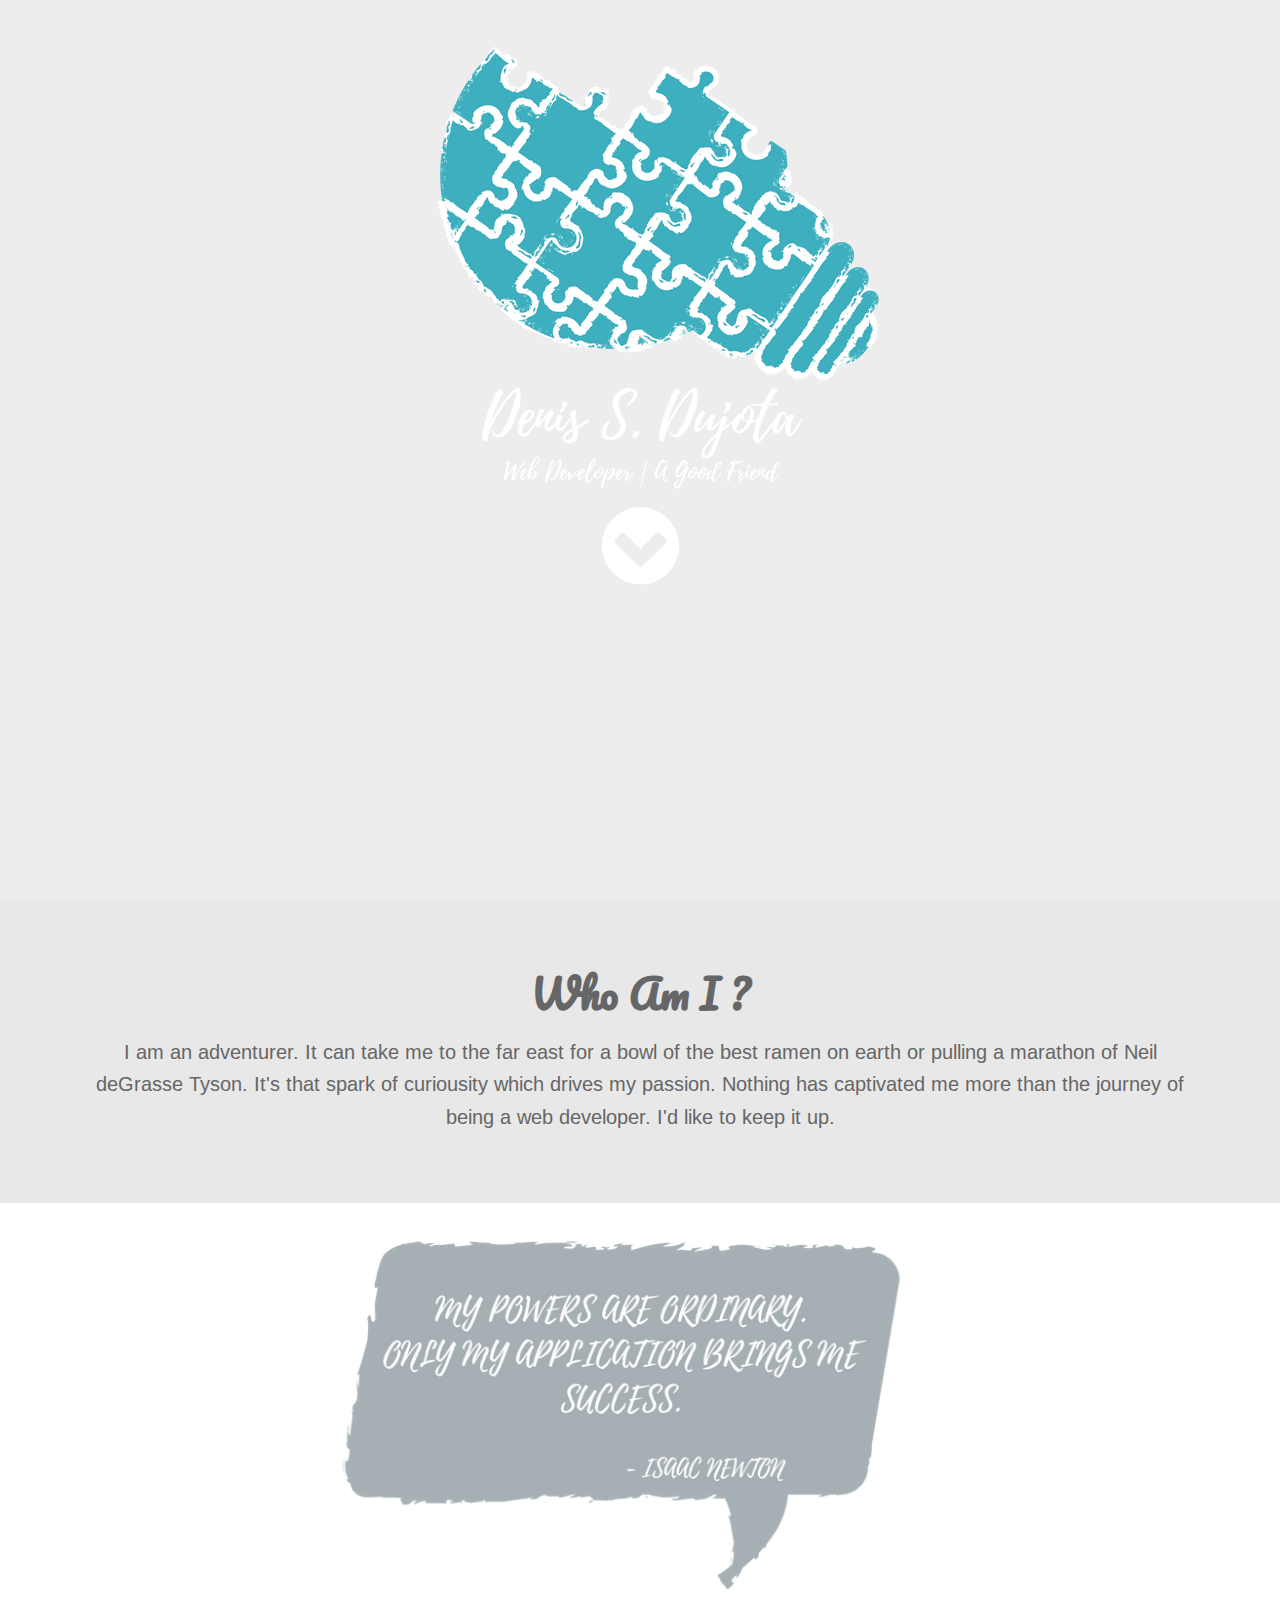
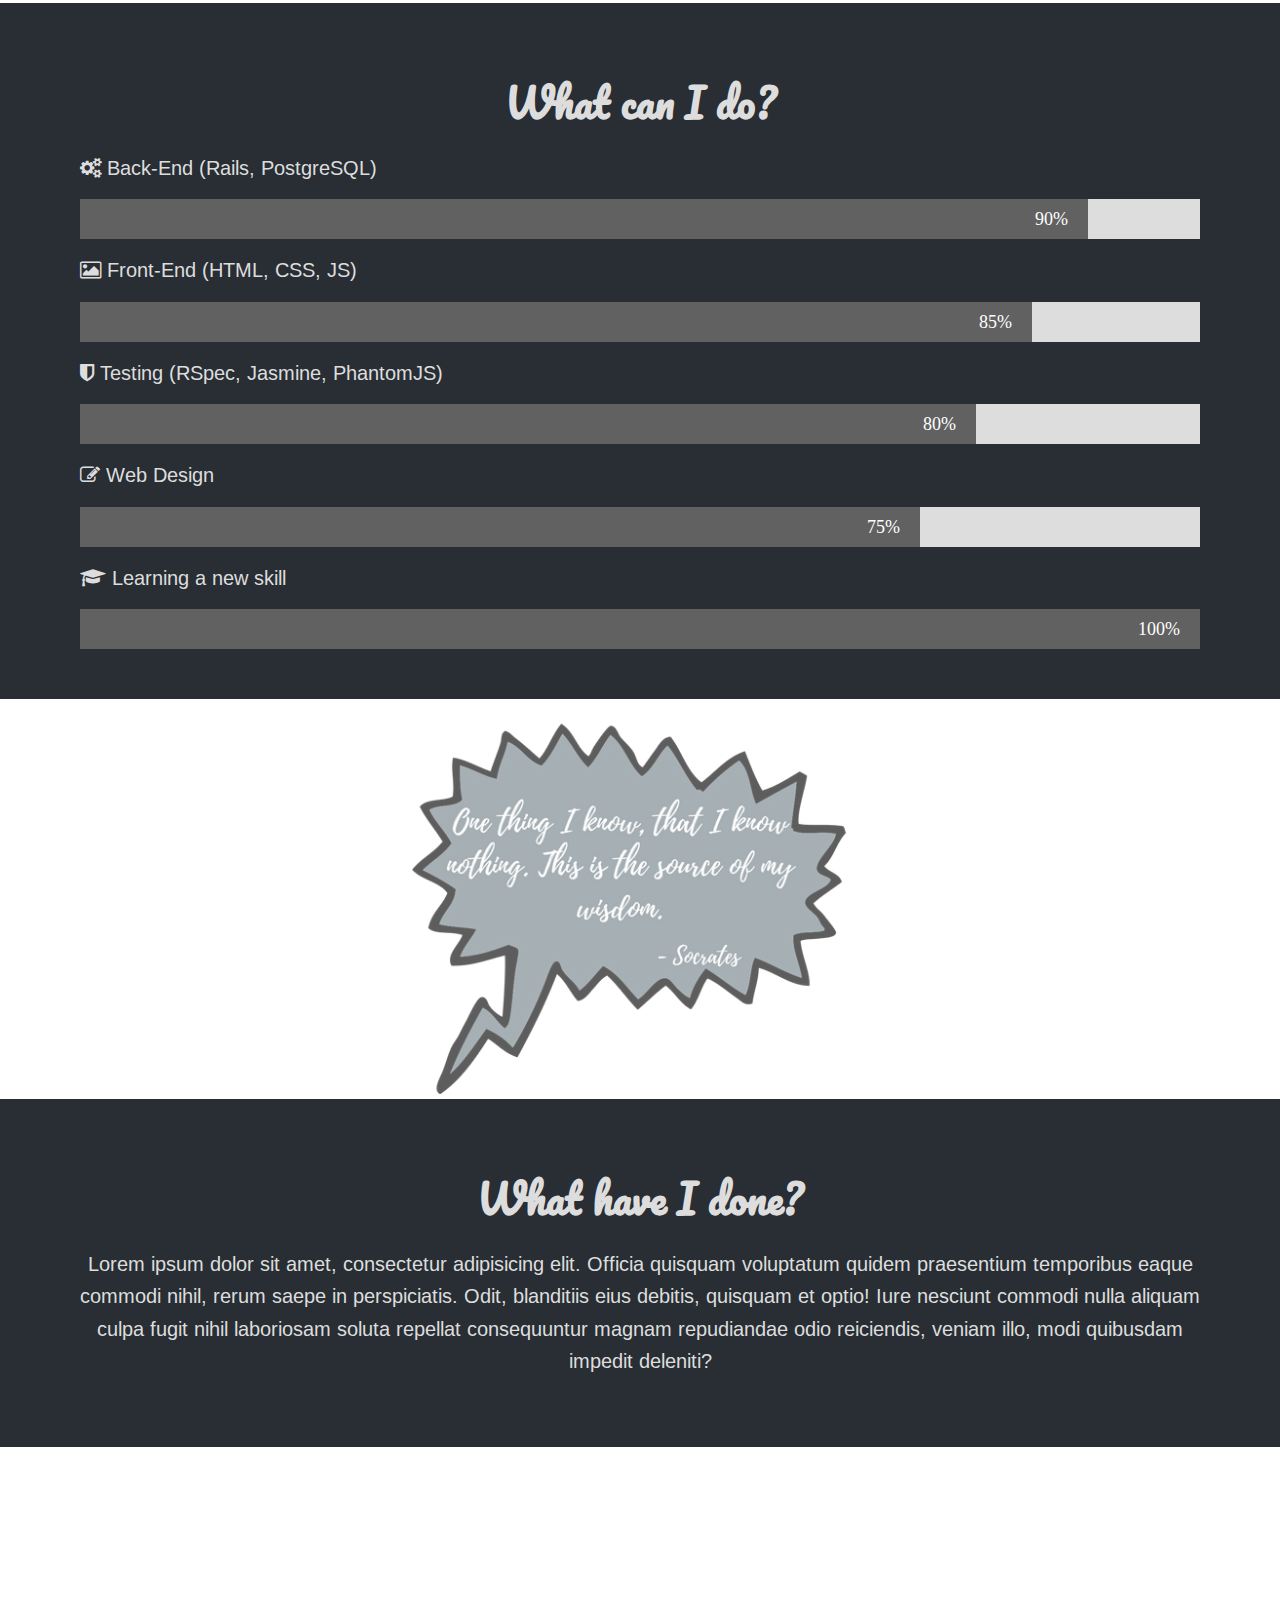
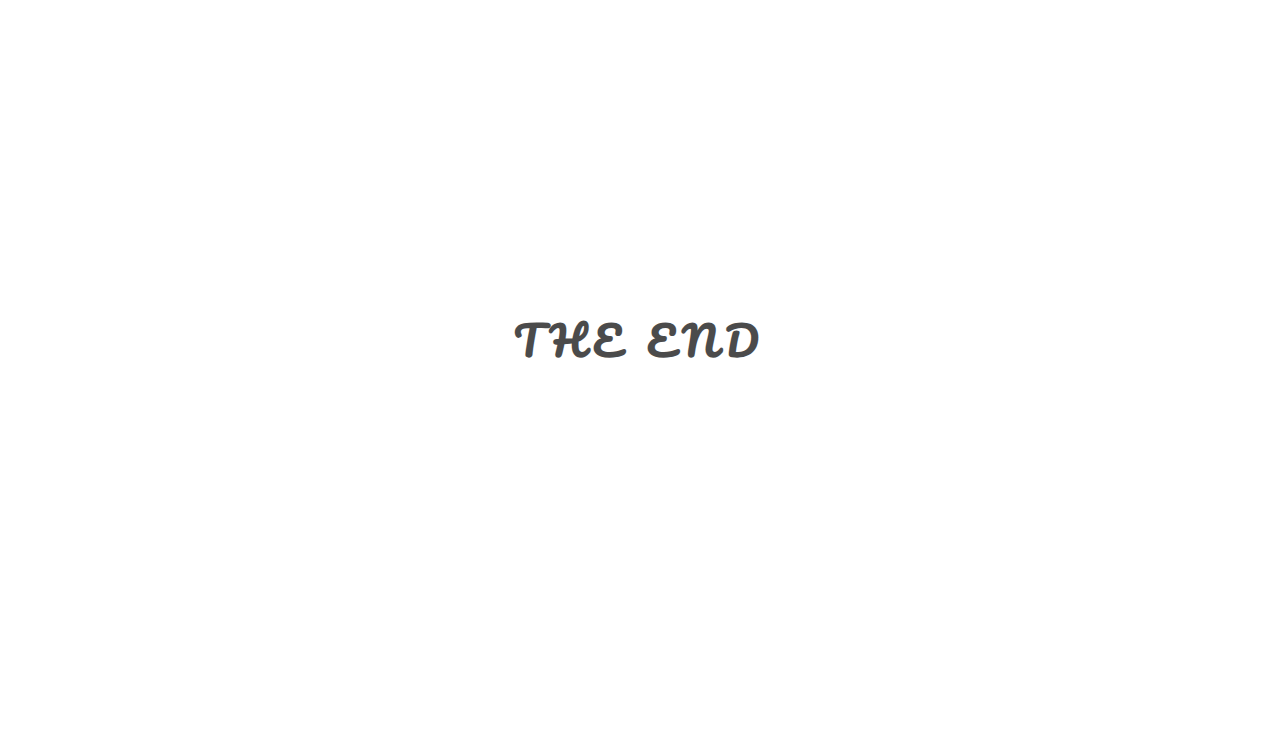
==== Assignments/index.html @ a28af327 "commited html assignments into html-assignments branch" ====
<!DOCTYPE html>
<html lang="en">
<head>
  <meta charset="UTF-8">
  <meta name="viewport" content="width=device-width, initial-scale=1.0">
  <meta http-equiv="X-UA-Compatible" content="ie=edge">
  <title>Parallax Website</title>
  <link rel="stylesheet" href="css/main.css">

  <!-- Add icon library -->
  <link rel="stylesheet" href="https://cdnjs.cloudflare.com/ajax/libs/font-awesome/4.7.0/css/font-awesome.min.css">
  <!-- Fonts -->
  <link href="https://fonts.googleapis.com/css?family=Dancing+Script" rel="stylesheet">
  <link href="https://fonts.googleapis.com/css?family=Pacifico" rel="stylesheet">
  <link href="https://fonts.googleapis.com/css?family=EB+Garamond" rel="stylesheet">
  <link href="https://fonts.googleapis.com/css?family=Ledger" rel="stylesheet">
  <link href="https://fonts.googleapis.com/css?family=Arimo" rel="stylesheet">
</head>

<body>

  <header class="v-header container">
      <div class="fullscreen-video-wrap">
        <video src="vid/dock.mov" autoplay="" loop=""></video>
      </div>
      <div class="header-overlay"></div>
      <div class="header-content ">
        <div class="logo">
          <img src="./img/logo4.png" alt="Puzzle Lightbulb">
        </div>
        <div class="logo-name">
          <img src="./img/name3.png" alt="Denis S Dujota">
          <a href="#about" class="btn fa fa-chevron-circle-down fa-5x"></a>
        </div>



        <!-- <h1>Hello World</h1>
        <p>Lorem ipsum, dolor sit amet consectetur adipisicing elit. Id temporibus perferendis necessitatibus numquam amet impedit explicabo? Debitis quasi ullam aperiam!</p> -->
        <!--
      </div> -->
    </header>

  <section class="section section-light">
    <h1>Who Am I ?</h1>

    <p>
      I am an adventurer.
      It can take me to the far east for a bowl of the best ramen on earth or pulling a marathon of Neil deGrasse Tyson. It's that spark of curiousity which drives my passion. Nothing has captivated me more than the journey of being a web developer. I'd like to keep it up.
    </p>
  </section>

  <div class="parallax-img2">
    <div class="ptext">
      <span class="border">
        <img src="./img/quote5.png" alt="Isaac Newton Quote">
      </span>
    </div>
  </div>

  <div class="section section-dark">
    <h2>What can I do?</h2>

    <p class="skill-name"><i class="fa fa-cogs" aria-hidden="true"></i> Back-End (Rails, PostgreSQL)</p>
    <div class="skill-container">
      <div class="skills back-end">90%</div>
    </div>

    <p class="skill-name"><i class="fa fa-picture-o" aria-hidden="true"></i> Front-End (HTML, CSS, JS)</p>
    <div class="skill-container">
      <div class="skills front-end">85%</div>
    </div>

    <p class="skill-name"><i class="fa fa-shield" aria-hidden="true"></i> Testing (RSpec, Jasmine, PhantomJS)</p>
    <div class="skill-container">
      <div class="skills testing">80%</div>
    </div>

    <p class="skill-name"><i class="fa fa-pencil-square-o" aria-hidden="true"></i> Web Design</p>
    <div class="skill-container">
      <div class="skills design">75%</div>
    </div>

    <p class="skill-name"><i class="fa fa-graduation-cap" aria-hidden="true"></i> Learning a new skill</p>
    <div class="skill-container">
      <div class="skills learn">100%</div>
    </div>

  </div>

  <div class="parallax-img3">
    <div class="ptext">
      <span class="border">
        <img src="./img/quote6-a.png" alt="Socrates Quote">
      </span>
    </div>
  </div>

  <div class="section section section-dark">
    <h2>What have I done?</h2>
    <p>
      Lorem ipsum dolor sit amet, consectetur adipisicing elit. Officia quisquam voluptatum quidem praesentium temporibus eaque commodi nihil, rerum saepe in perspiciatis. Odit, blanditiis eius debitis, quisquam et optio! Iure nesciunt commodi nulla aliquam culpa fugit nihil laboriosam soluta repellat consequuntur magnam repudiandae odio reiciendis, veniam illo, modi quibusdam impedit deleniti?
    </p>
  </div>

  <div class="parallax-img1">
    <div class="ptext">
      <span class="border">
        <h1>The End</h1>
      </span>
    </div>
  </div>

</body>
</html>
---- Assignments/css/main.css ----
*{
  box-sizing: border-box;
  /* border: solid 5px red; */
}
body, html{
  height: 100%;
  margin: 0;
  font-size: 18px;
  font-weight: 400;
  line-height: 1.8em;
  color: #666;
}

h1, h2{
  font-family: 'Pacifico', cursive;
  font-size: 40px;
}

p, span{
  font-family: 'Arimo', serif;
  font-size: 20px;
}

/* Scrolling Effect */
.parallax-img1, .parallax-img2, .parallax-img3{
  position: relative;
  opacity: 0.70;
  background-position: center;
  background-size: cover;
  background-repeat: no-repeat;

  /*
  fixed = parallax
  scroll = normal
  */
  background-attachment: fixed;
}

/* import images and position them */
.parallax-img1{
  background-image: url('../img/img1.jpeg');
  min-height: 100%;
}

.parallax-img2{
  background-image: url('../img/img2.jpeg');
  min-height: 400px;
}

.parallax-img3{
  background-image: url('../img/img3-3.jpeg');
  min-height: 400px;
}


/* Section Styling */

.section{
  text-align: center;
  padding: 50px 80px;
}

.section-light{
  background-color: #E8E8E8;
  color:#666;
}

.section-dark{
  background-color:#282e34;
  color: #ddd;
}


/* image text and content styling */
.ptext{
  position: absolute;
  top: 50%;
  width: 100%;
  text-align: center;
  color: #000;
  font-size: 27px;
  letter-spacing: 8px;
  text-transform: uppercase;
}

.ptext .border img{
  position: relative;
  top: -195px;
  left: -20px;
  max-height: 390px;
  opacity: 0.90;
}

.ptext .border.trans{
  background-color: transparent;
}

/* Header Video Conent styling */
.v-header{
  height: 100vh;
  display: flex;
  align-items: center;
  color: #fff;
}

.container{
  padding-left: 1rem;
  padding-right: 1rem;
  margin: auto;
  text-align: center;
  overflow: hidden;
}

.fullscreen-video-wrap{
  position: absolute;
  top: 0;
  left: 0;
  width: 100%;
  height: 100vh;
  overflow: hidden;
}

.fullscreen-video-wrap video{
  min-width: 116%;
  min-height: 100%;
  margin-bottom: -500px;
  margin-left: -290px;
}

.header-overlay{
  height: 100vh;
  width: 100%;
  position: absolute;
  top: 0;
  left: 0;
  background: #d3d3d3;
  z-index: 1;
  opacity: 0.40;

}

.header-content{
  /* border:  solid 5px white; */
  z-index: 2;
  max-height: 100vh;
  max-width: 100vw;
  margin:  0 auto;

}

/* Logo & name */

.logo img{
  /* background-color: lightgray; */
  margin-top: 30px;
  max-width: 100vw;
  /* margin-left: -100px; */
}

.logo-name img{
  /* background-color: lightblue; */
  max-width: 100vw;
  height: 270px;
  position:  relative;
  bottom: 320px;

}


.header-content h1{
  font-size: 50px;
  margin-bottom: 0;
  /* align-content: center; */
}

.header-content p{
  font-size: 1.5rem;
  display: block;
  padding-bottom: 2rem;
}

/* About Me Button */
.logo-name a{
  /* background-color: lightgreen; */
  display: block;
  left: 0;
}
.btn{
  color: #fff;
  font-size: 1.2rem;
  text-decoration: none;
  position: relative;
  bottom: 320px;
  left: 28px;
}

/* Hover Shaking effect */
.btn:hover, .ptext .border img:hover{
  animation: shake 0.82s cubic-bezier(.36,.07,.19,.97) both;
  transform: translate3d(0, 0, 0);
  backface-visibility: hidden;
  perspective: 1000px;
}

@keyframes shake {
  10%, 90% {
    transform: translate3d(-1px, 0, 0);
  }

  20%, 80% {
    transform: translate3d(2px, 0, 0);
  }

  30%, 50%, 70% {
    transform: translate3d(-4px, 0, 0);
  }

  40%, 60% {
    transform: translate3d(4px, 0, 0);
  }
}


/* Rating styling */
.checked {
    color: orange;
}

.rating{
  display: inline-block;
  padding: 20px;
}

/* skills */

.skill-container {
  width: 100%;
  background-color: #ddd;
}

.skills {
  text-align: right;
  padding-right: 20px;
  line-height: 40px;
  color: white;
}

.skill-name{
  text-align: left;
  margin: 15px 0;
}

.learn{ width: 100%;
  background-color: #616161;
}
.back-end {
  width: 90%;
  background-color: #616161;
}
.front-end {
  width: 85%;
  background-color: #616161;
}
.testing {
  width: 80%;
  background-color: #616161;
}
.design {
  width: 75%;
  background-color: #616161;
}

/* Mobile friendly */
@media(max-width:960px){
  .fullscreen-video-wrap video{
    min-width: 116%;
    min-height: 100%;
    margin-bottom: -500px;
    margin-left: -520px;
  }
}

@media (max-width:720px) {
  .fullscreen-video-wrap video{
    min-width: 116%;
    min-height: 100%;
    margin-bottom: -500px;
    margin-left: -640px;
  }
}

@media(max-width:568px){

  .fullscreen-video-wrap video{
    margin-left: -800px;
  }

  .parallax-img1, .parallax-img2, .parallax-img3{
    background-attachment: scroll;
  }

  .header-content{
    max-width: 400px
  }
  .logo{
    max-width: 367px;
  }

  .logo-name img{
    /* background-color: red; */
    position: relative;
    left: -110px;
    bottom: 200px;
    max-width: 600px;
  }

  .logo img{
    position: relative;
    top: 80px;
    max-width: 390px;
  }

  .btn{
    bottom: 210px;
    left: -8px;
  }

  .container{
    max-width: 568px;
    padding-left: 1rem;
    padding-right: 1rem;
    margin: auto;
  }

  .ptext .border img{
    position: relative;
    top: -180px;
    left: 20px;
    max-width: 500px;
  }

  .rating{
    display: block;
  }
  .rating .skill{
    display: block;
  }
  .parallax-img2 .ptext .border img{
    max-width: 370px;
  }

  .parallax-img3 .ptext .border img{
    max-width: 370px;
  }
}
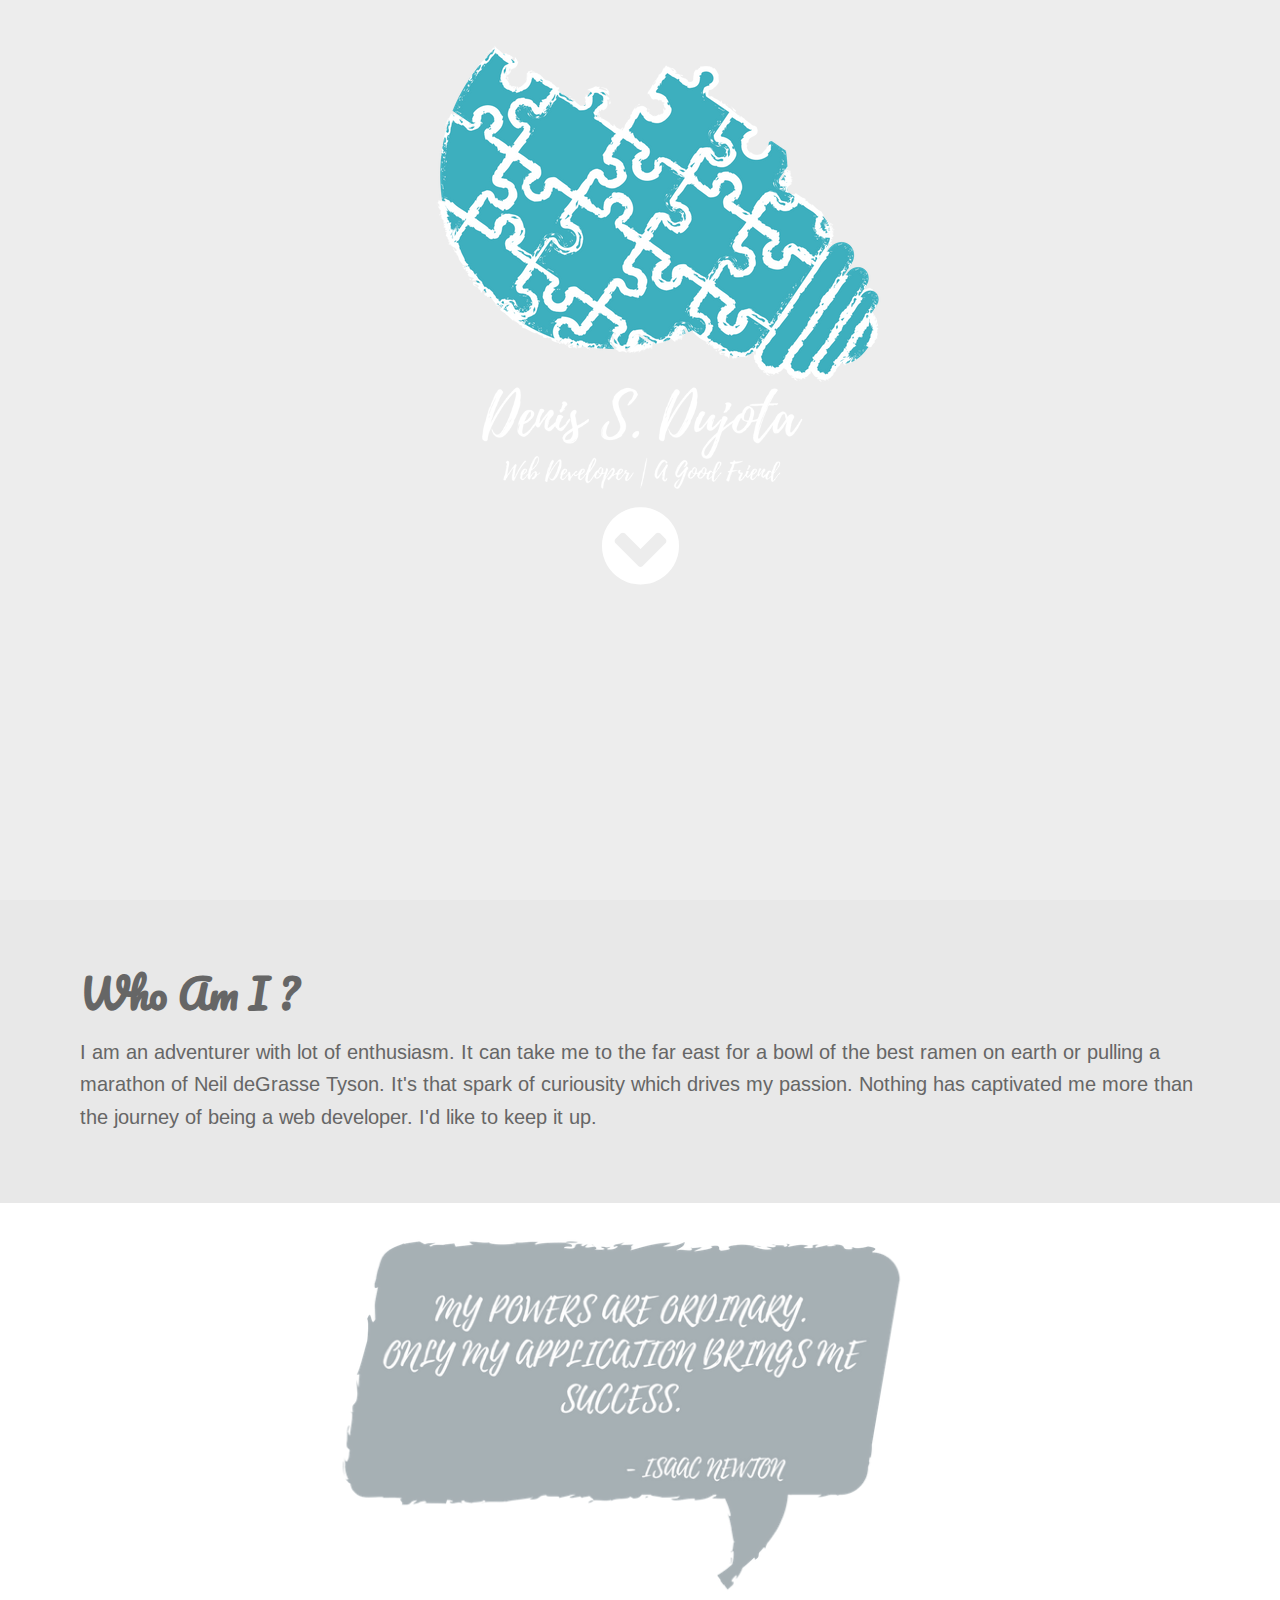
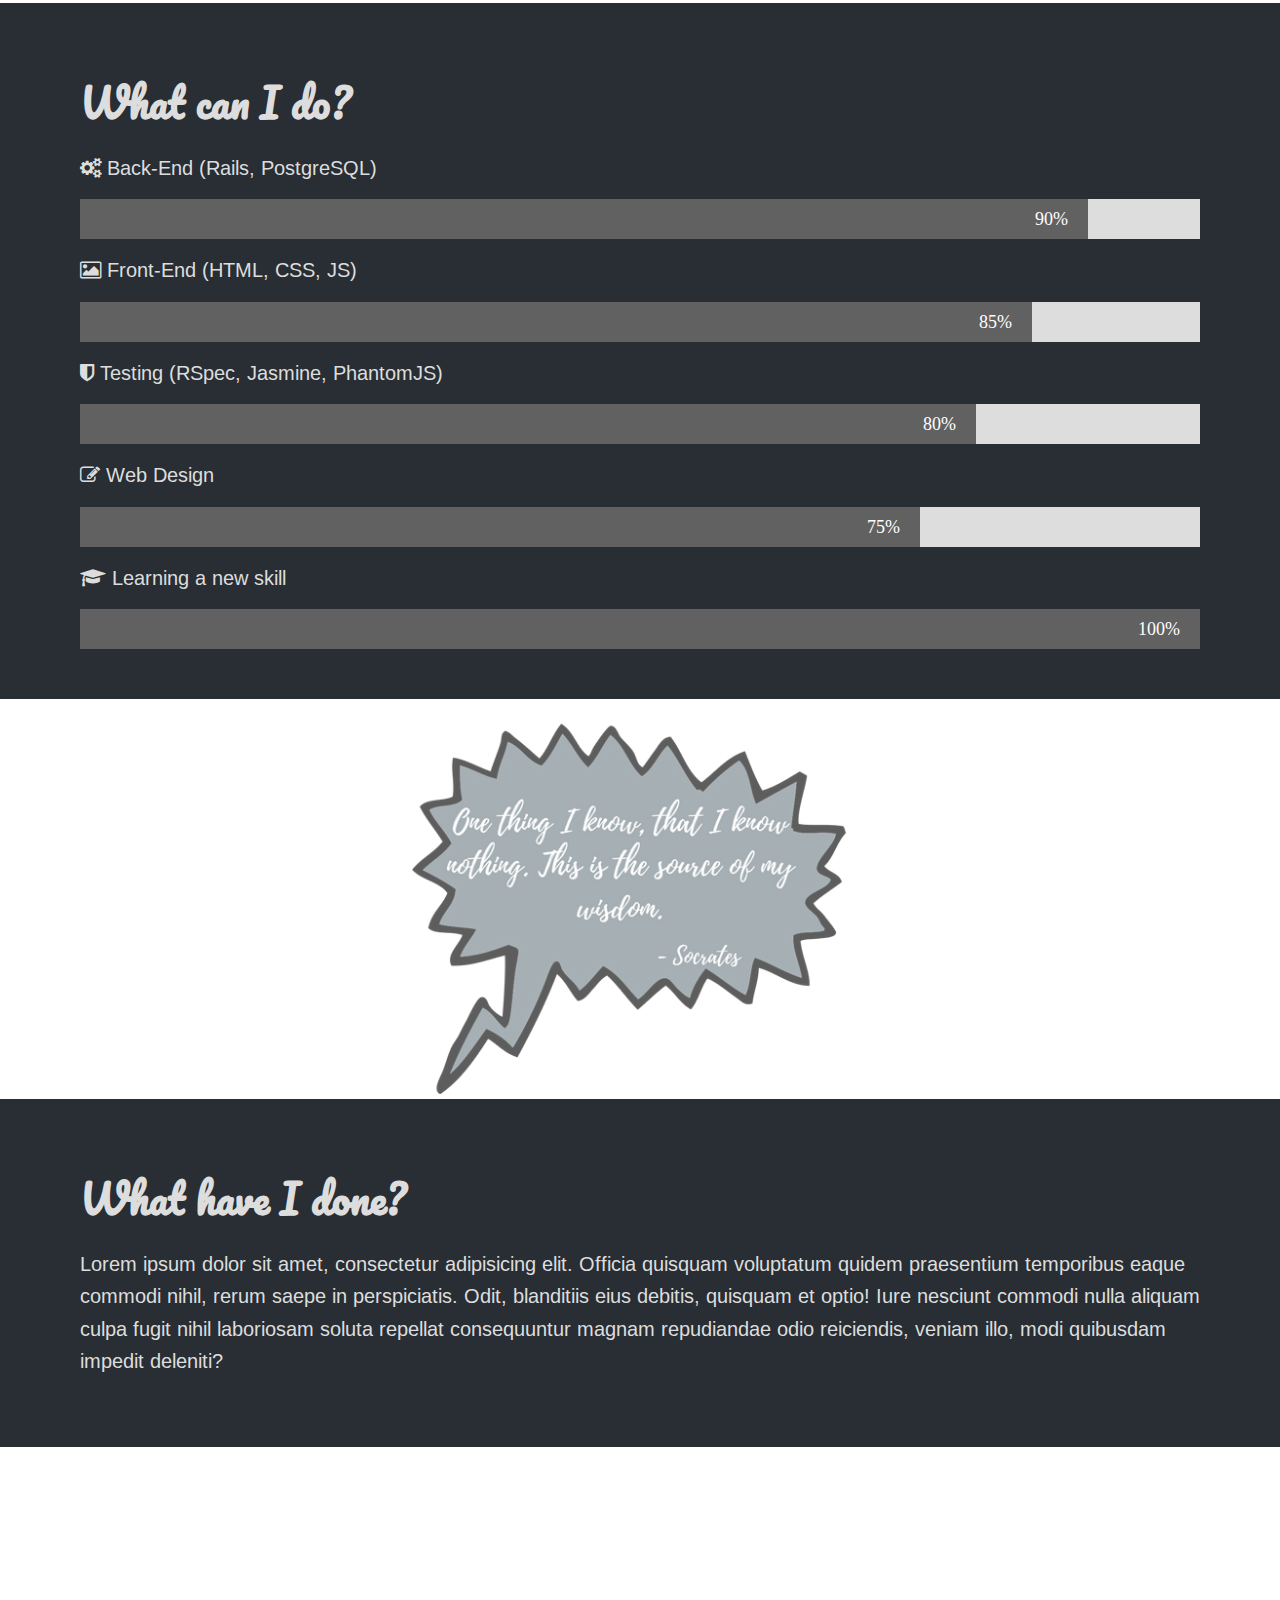
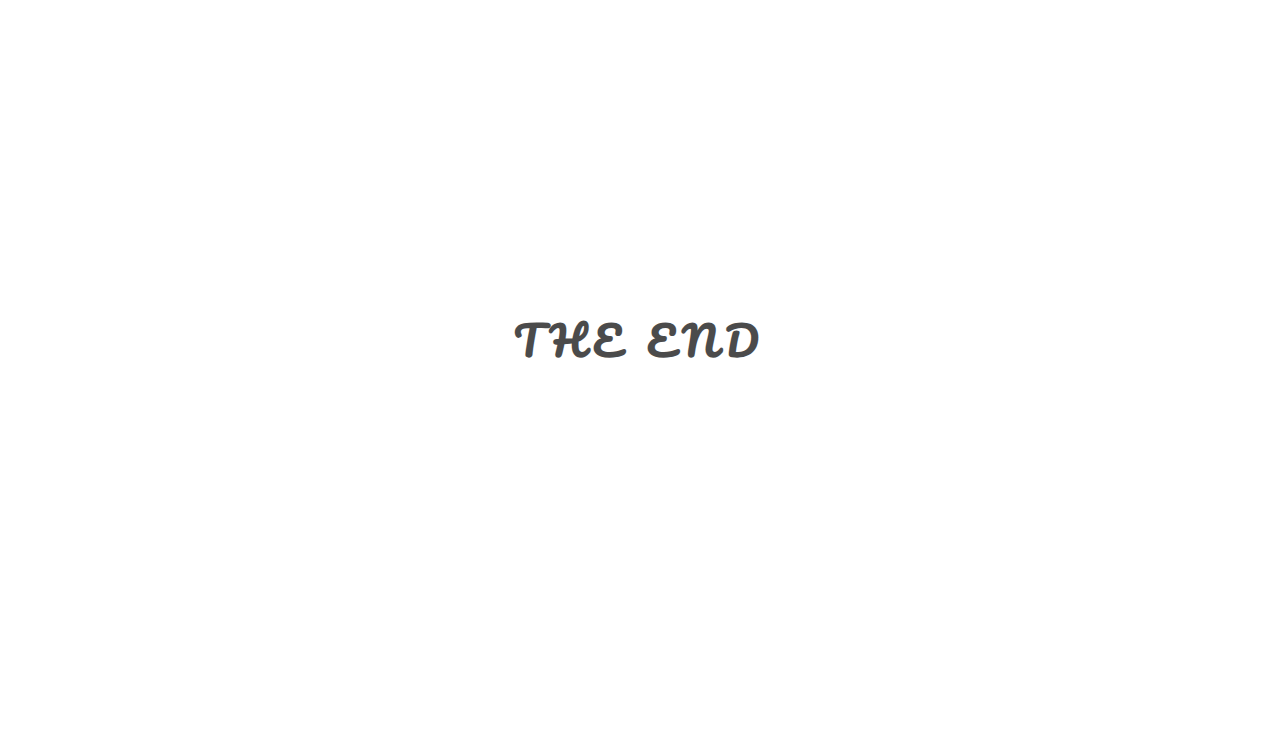
==== commit 73118427: "commited changed files" ====
--- a/Assignments/index.html
+++ b/Assignments/index.html
@@ -45,7 +45,7 @@
     <h1>Who Am I ?</h1>
 
     <p>
-      I am an adventurer.
+      I am an adventurer with lot of enthusiasm.
       It can take me to the far east for a bowl of the best ramen on earth or pulling a marathon of Neil deGrasse Tyson. It's that spark of curiousity which drives my passion. Nothing has captivated me more than the journey of being a web developer. I'd like to keep it up.
     </p>
   </section>
--- a/Assignments/css/main.css
+++ b/Assignments/css/main.css
@@ -56,7 +56,7 @@
 /* Section Styling */
 
 .section{
-  text-align: center;
+  text-align: left;
   padding: 50px 80px;
 }
 
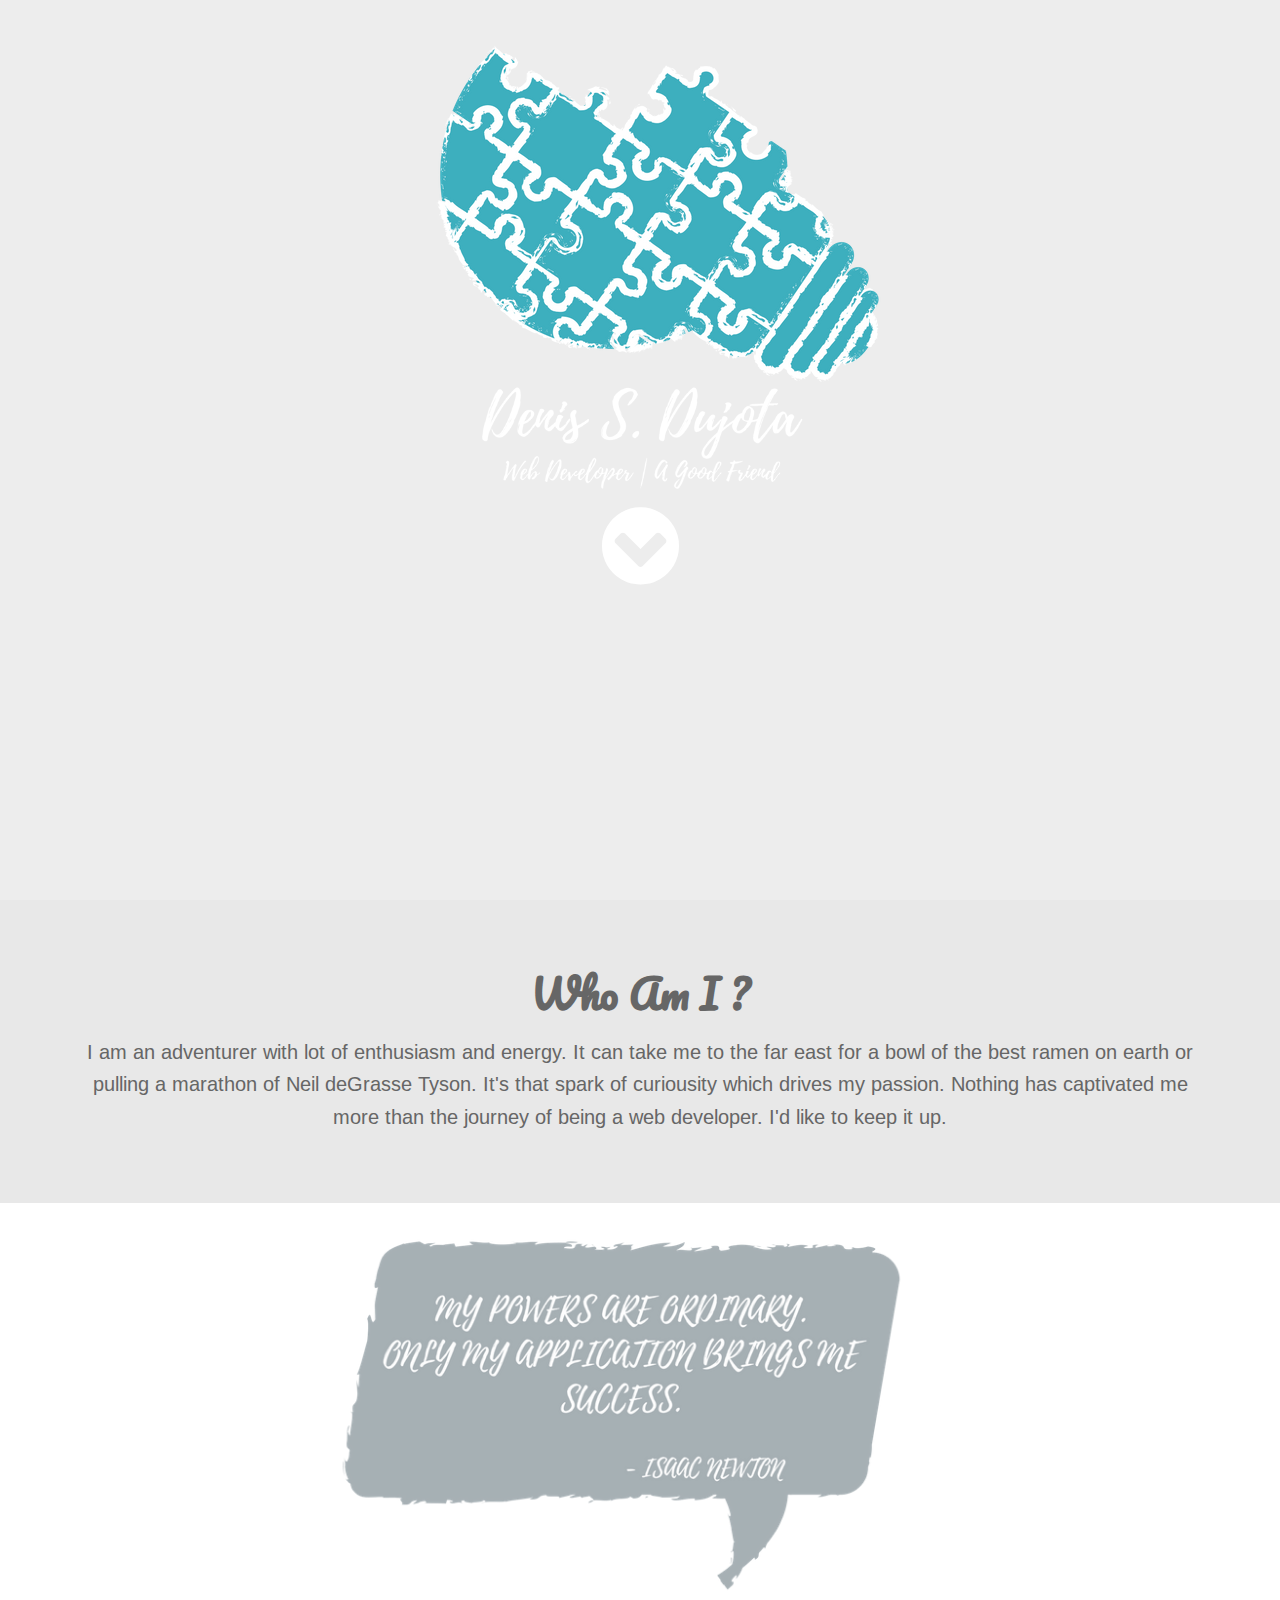
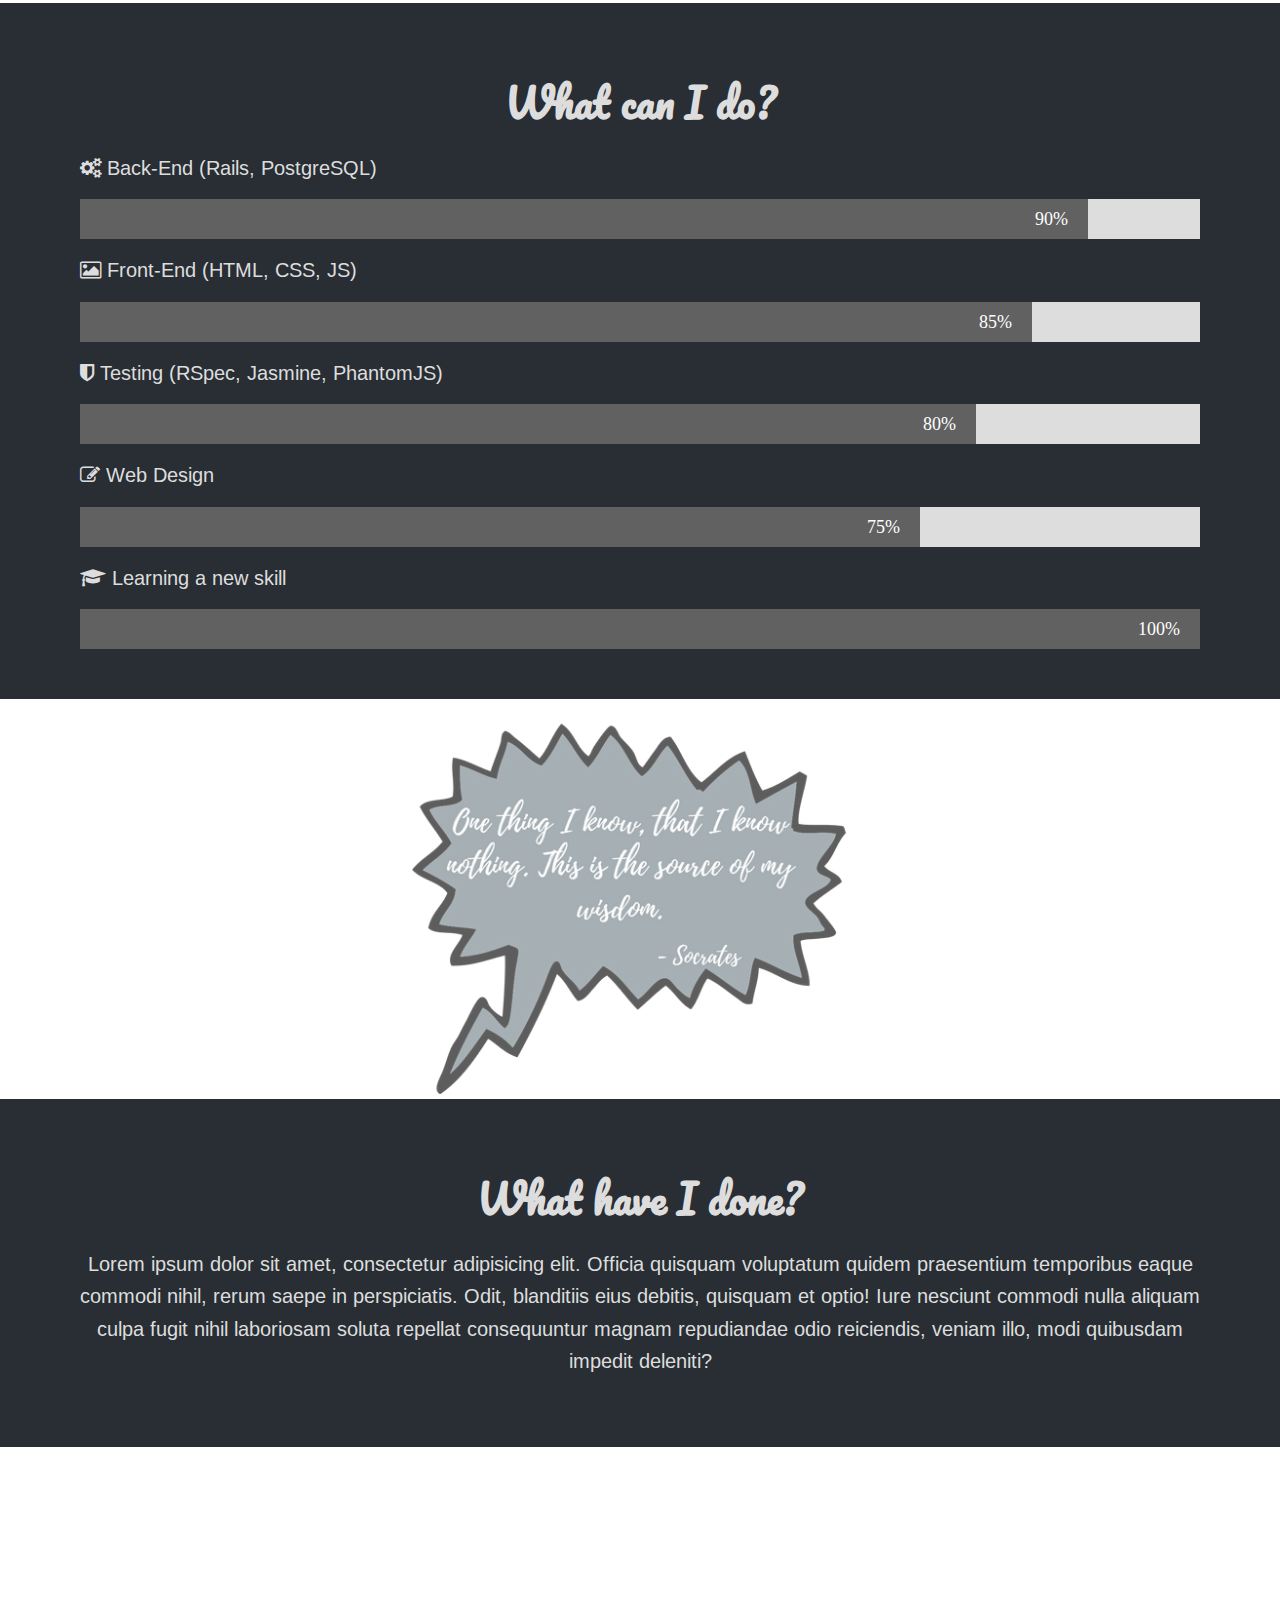
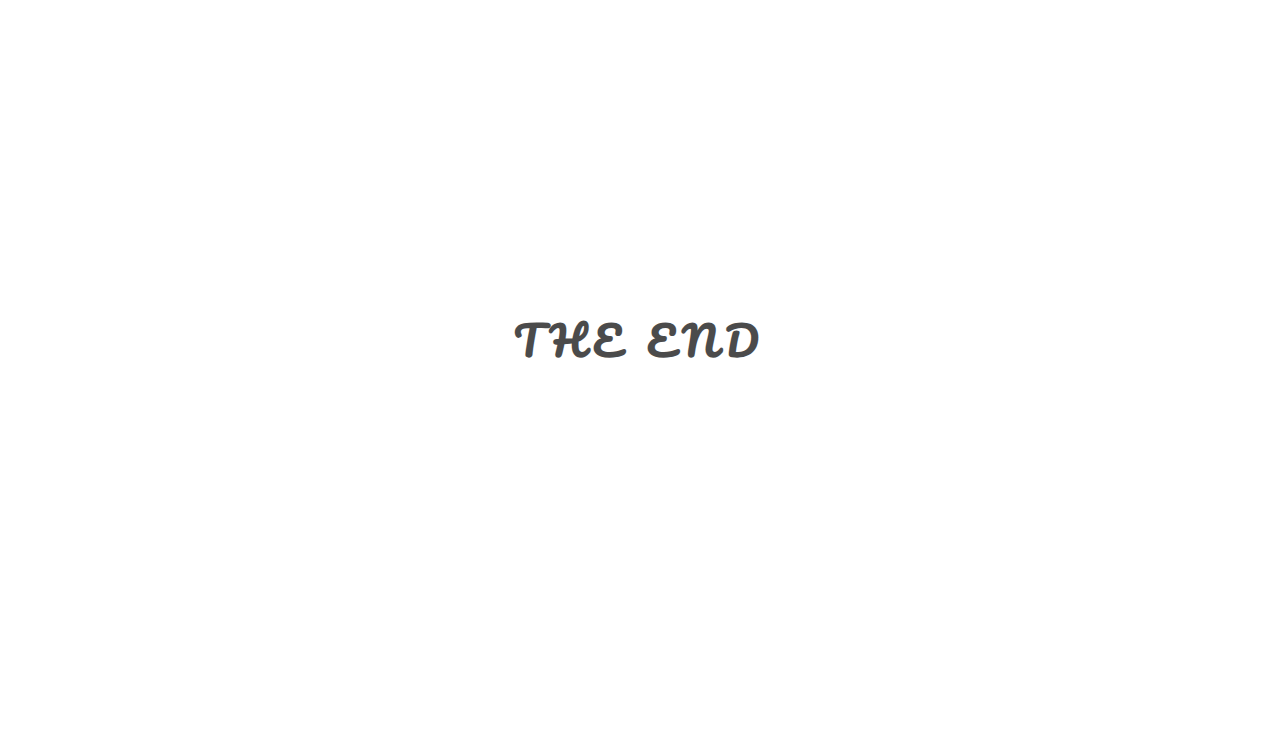
==== commit c115cbc9: "commited assignments files again" ====
--- a/Assignments/index.html
+++ b/Assignments/index.html
@@ -45,7 +45,7 @@
     <h1>Who Am I ?</h1>
 
     <p>
-      I am an adventurer with lot of enthusiasm.
+      I am an adventurer with lot of enthusiasm and energy.
       It can take me to the far east for a bowl of the best ramen on earth or pulling a marathon of Neil deGrasse Tyson. It's that spark of curiousity which drives my passion. Nothing has captivated me more than the journey of being a web developer. I'd like to keep it up.
     </p>
   </section>
--- a/Assignments/css/main.css
+++ b/Assignments/css/main.css
@@ -56,7 +56,7 @@
 /* Section Styling */
 
 .section{
-  text-align: left;
+  text-align: center;
   padding: 50px 80px;
 }
 
